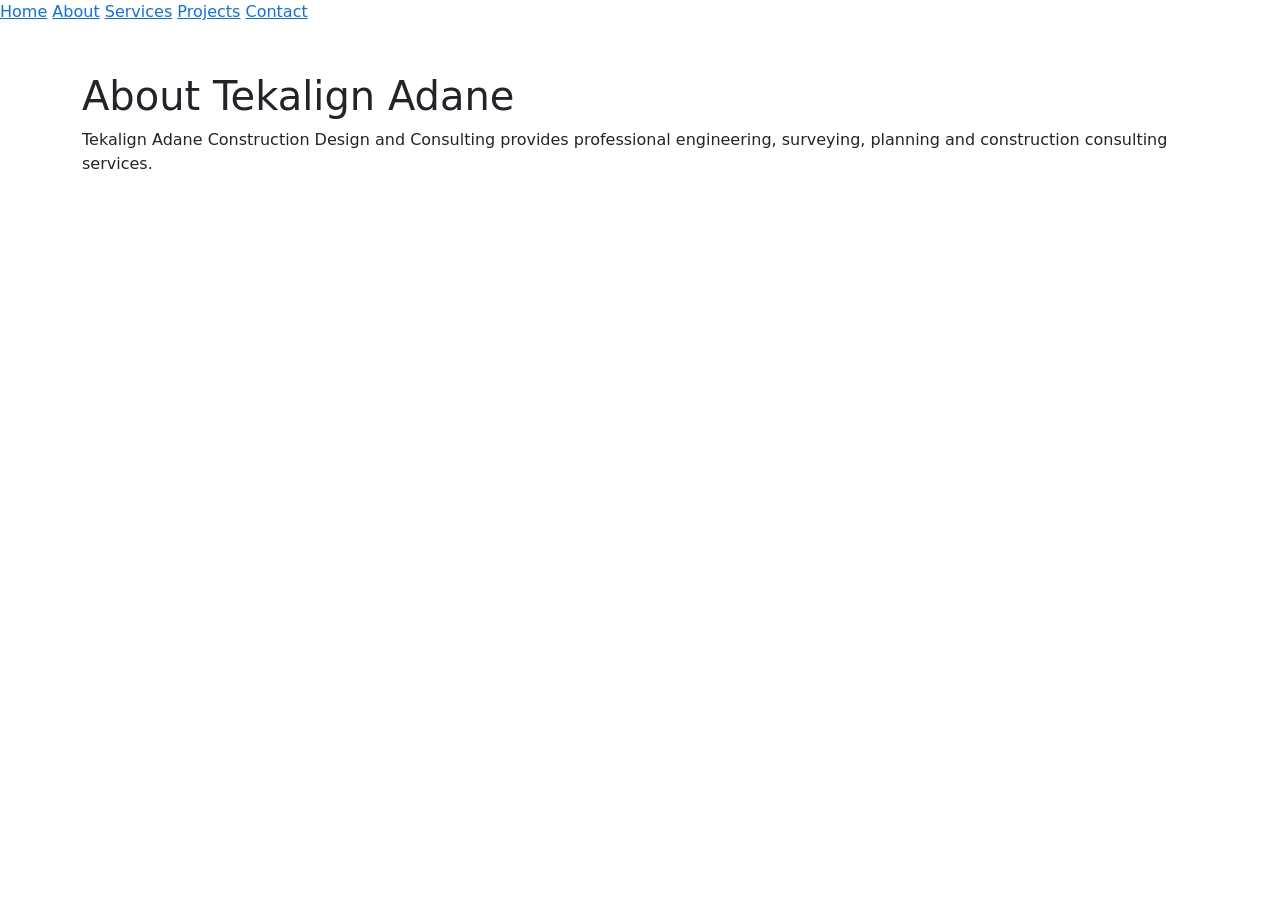
==== about.html @ 86513472 "Update code from VS Code" ====
<!DOCTYPE html>
<html>
<head>
<title>Tekalign Adane Construction Design and Consulting</title>
<link rel="stylesheet" href="css/style.css">
<link href="https://cdn.jsdelivr.net/npm/bootstrap@5.3.3/dist/css/bootstrap.min.css" rel="stylesheet">
</head>

<body>

<nav>
<a href="index.html">Home</a>
<a href="about.html">About</a>
<a href="services.html">Services</a>
<a href="projects.html">Projects</a>
<a href="contact.html">Contact</a>
</nav>


<section class="container py-5">

<h1>About Tekalign Adane</h1>

<p>
Tekalign Adane Construction Design and Consulting provides
professional engineering, surveying, planning and construction
consulting services.
</p>

</section>

</body>
</html>
---- css/style.css ----
.hero {
  height: 80vh;
  background: linear-gradient(rgba(0,0,0,0.6), rgba(0,0,0,0.6)),
              url('../images/hero.jpg') center/cover no-repeat;
}
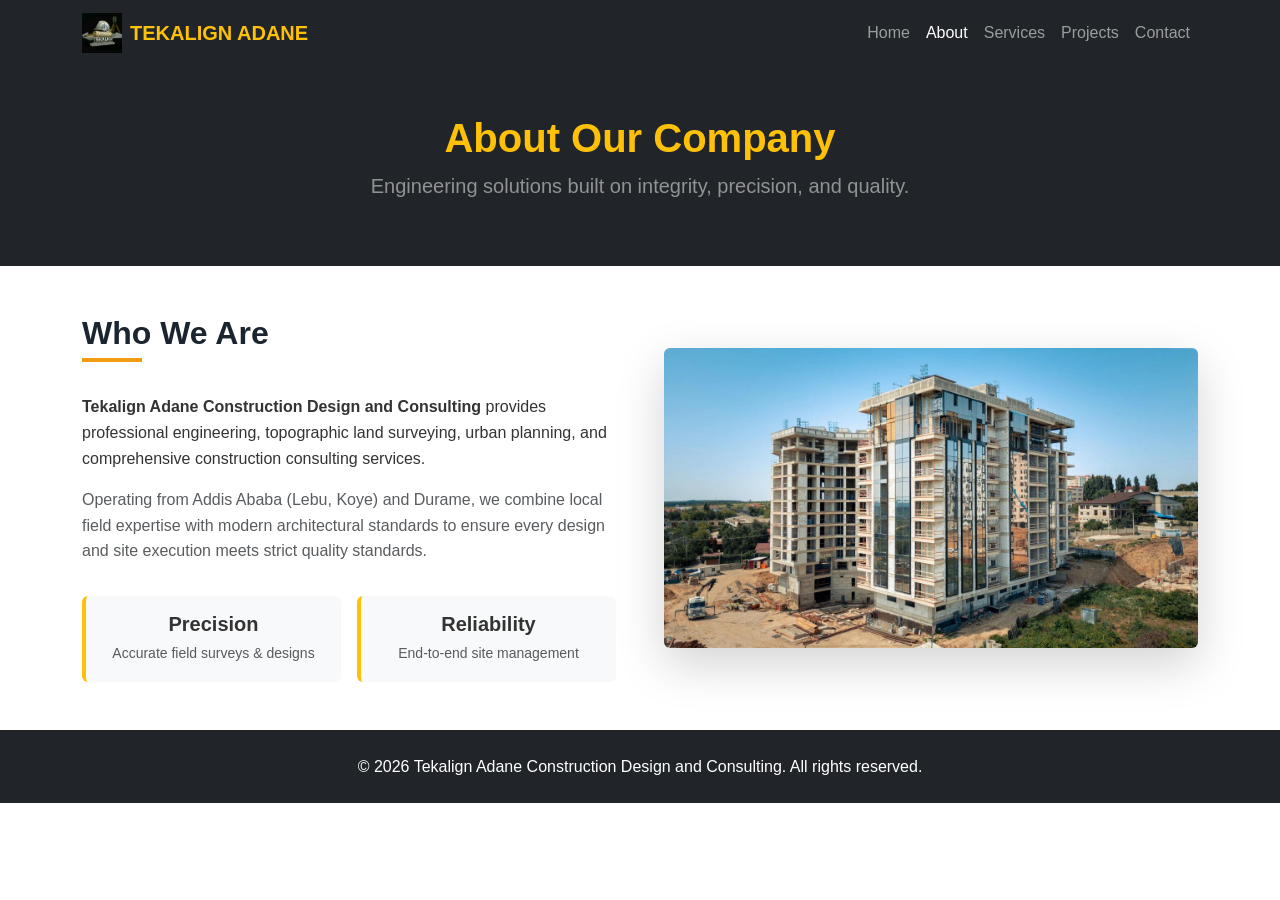
==== commit a69a41cd: "Update all" ====
--- a/about.html
+++ b/about.html
@@ -1,33 +1,88 @@
 <!DOCTYPE html>
-<html>
+<html lang="en">
 <head>
-<title>Tekalign Adane Construction Design and Consulting</title>
-<link rel="stylesheet" href="css/style.css">
-<link href="https://cdn.jsdelivr.net/npm/bootstrap@5.3.3/dist/css/bootstrap.min.css" rel="stylesheet">
+  <meta charset="UTF-8">
+  <meta name="viewport" content="width=device-width, initial-scale=1.0">
+  <title>About Us | Tekalign Adane Construction Design & Consulting</title>
+  
+  <!-- Bootstrap 5 CSS -->
+  <link href="https://cdn.jsdelivr.net/npm/bootstrap@5.3.3/dist/css/bootstrap.min.css" rel="stylesheet">
+  <!-- Custom CSS -->
+  <link rel="stylesheet" href="css/style.css">
 </head>
-
 <body>
 
-<nav>
-<a href="index.html">Home</a>
-<a href="about.html">About</a>
-<a href="services.html">Services</a>
-<a href="projects.html">Projects</a>
-<a href="contact.html">Contact</a>
-</nav>
+  <!-- Navigation -->
+  <nav class="navbar navbar-expand-lg navbar-dark bg-dark sticky-top">
+    <div class="container">
+      <a class="navbar-brand d-flex align-items-center" href="index.html">
+        <img src="images/logo.png" alt="Tekalign Adane Logo" height="40" class="me-2">
+        <span class="fw-bold text-warning">TEKALIGN ADANE</span>
+      </a>
+      <button class="navbar-toggler" type="button" data-bs-toggle="collapse" data-bs-target="#navbarNav">
+        <span class="navbar-toggler-icon"></span>
+      </button>
+      <div class="collapse navbar-collapse" id="navbarNav">
+        <ul class="navbar-nav ms-auto">
+          <li class="nav-item"><a class="nav-link" href="index.html">Home</a></li>
+          <li class="nav-item"><a class="nav-link active" href="about.html">About</a></li>
+          <li class="nav-item"><a class="nav-link" href="services.html">Services</a></li>
+          <li class="nav-item"><a class="nav-link" href="projects.html">Projects</a></li>
+          <li class="nav-item"><a class="nav-link" href="contact.html">Contact</a></li>
+        </ul>
+      </div>
+    </div>
+  </nav>
 
+  <!-- Header Banner -->
+  <header class="bg-dark text-white py-5 text-center">
+    <div class="container">
+      <h1 class="fw-bold text-warning">About Our Company</h1>
+      <p class="lead text-white-50">Engineering solutions built on integrity, precision, and quality.</p>
+    </div>
+  </header>
 
-<section class="container py-5">
+  <!-- About Details Section -->
+  <section class="py-5">
+    <div class="container">
+      <div class="row align-items-center g-5">
+        <div class="col-lg-6">
+          <h2 class="section-title">Who We Are</h2>
+          <p>
+            <strong>Tekalign Adane Construction Design and Consulting</strong> provides professional engineering, topographic land surveying, urban planning, and comprehensive construction consulting services.
+          </p>
+          <p class="text-muted">
+            Operating from Addis Ababa (Lebu, Koye) and Durame, we combine local field expertise with modern architectural standards to ensure every design and site execution meets strict quality standards.
+          </p>
+          <div class="row g-3 mt-2">
+            <div class="col-6">
+              <div class="p-3 bg-light rounded text-center border-start border-warning border-4">
+                <h5 class="fw-bold mb-1">Precision</h5>
+                <small class="text-muted">Accurate field surveys & designs</small>
+              </div>
+            </div>
+            <div class="col-6">
+              <div class="p-3 bg-light rounded text-center border-start border-warning border-4">
+                <h5 class="fw-bold mb-1">Reliability</h5>
+                <small class="text-muted">End-to-end site management</small>
+              </div>
+            </div>
+          </div>
+        </div>
+        <div class="col-lg-6">
+          <img src="images/project2.jpg" class="img-fluid rounded shadow-lg" alt="Construction Site Fieldwork">
+        </div>
+      </div>
+    </div>
+  </section>
 
-<h1>About Tekalign Adane</h1>
+  <!-- Footer -->
+  <footer class="text-white text-center py-4 bg-dark">
+    <div class="container">
+      <p class="mb-0">&copy; 2026 Tekalign Adane Construction Design and Consulting. All rights reserved.</p>
+    </div>
+  </footer>
 
-<p>
-Tekalign Adane Construction Design and Consulting provides
-professional engineering, surveying, planning and construction
-consulting services.
-</p>
-
-</section>
-
+  <script src="https://cdn.jsdelivr.net/npm/bootstrap@5.3.3/dist/js/bootstrap.bundle.min.js"></script>
 </body>
 </html>
--- a/css/style.css
+++ b/css/style.css
@@ -1,5 +1,110 @@
+/* Color Palette & Base Variables */
+:root {
+  --primary-color: #f39c12; /* Construction Yellow/Gold */
+  --dark-color: #1a252f;    /* Deep Slate/Navy */
+  --light-bg: #f8f9fa;      /* Clean Off-White */
+  --accent-color: #e67e22;  /* Warm Orange */
+}
+
+body {
+  font-family: 'Segoe UI', Tahoma, Geneva, Verdana, sans-serif;
+  color: #333;
+  line-height: 1.6;
+}
+
+/* Hero Section */
 .hero {
   height: 80vh;
-  background: linear-gradient(rgba(0,0,0,0.6), rgba(0,0,0,0.6)),
+  background: linear-gradient(rgba(26, 37, 47, 0.75), rgba(26, 37, 47, 0.75)),
               url('../images/hero.jpg') center/cover no-repeat;
+  color: #ffffff;
+  display: flex;
+  align-items: center;
+  justify-content: center;
+  text-align: center;
+}
+
+.hero h1 {
+  font-size: 3rem;
+  font-weight: 700;
+  color: var(--primary-color);
+}
+
+.hero p {
+  font-size: 1.25rem;
+  max-width: 650px;
+  margin: 0 auto 1.5rem auto;
+}
+
+/* Custom Buttons */
+.btn-primary-custom {
+  background-color: var(--primary-color);
+  color: #fff;
+  border: none;
+  padding: 10px 25px;
+  font-weight: 600;
+  transition: all 0.3s ease;
+}
+
+.btn-primary-custom:hover {
+  background-color: var(--accent-color);
+  color: #fff;
+}
+
+/* Section Headings */
+.section-title {
+  position: relative;
+  font-weight: 700;
+  color: var(--dark-color);
+  margin-bottom: 2rem;
+  padding-bottom: 10px;
+}
+
+.section-title::after {
+  content: '';
+  position: absolute;
+  bottom: 0;
+  left: 0;
+  width: 60px;
+  height: 4px;
+  background-color: var(--primary-color);
+}
+
+.text-center .section-title::after {
+  left: 50%;
+  transform: translateX(-50%);
+}
+
+/* Service & Project Cards */
+.card-custom {
+  border: none;
+  border-radius: 8px;
+  box-shadow: 0 4px 15px rgba(0, 0, 0, 0.08);
+  transition: transform 0.3s ease, box-shadow 0.3s ease;
+  overflow: hidden;
+  height: 100%;
+}
+
+.card-custom:hover {
+  transform: translateY(-5px);
+  box-shadow: 0 8px 25px rgba(0, 0, 0, 0.15);
+}
+
+.card-custom img {
+  height: 220px;
+  object-fit: cover;
+}
+
+/* Contact Info Box */
+.info-box {
+  background-color: var(--light-bg);
+  border-left: 4px solid var(--primary-color);
+  padding: 20px;
+  margin-bottom: 20px;
+  border-radius: 4px;
+}
+
+/* Footer */
+footer {
+  background-color: var(--dark-color);
 }
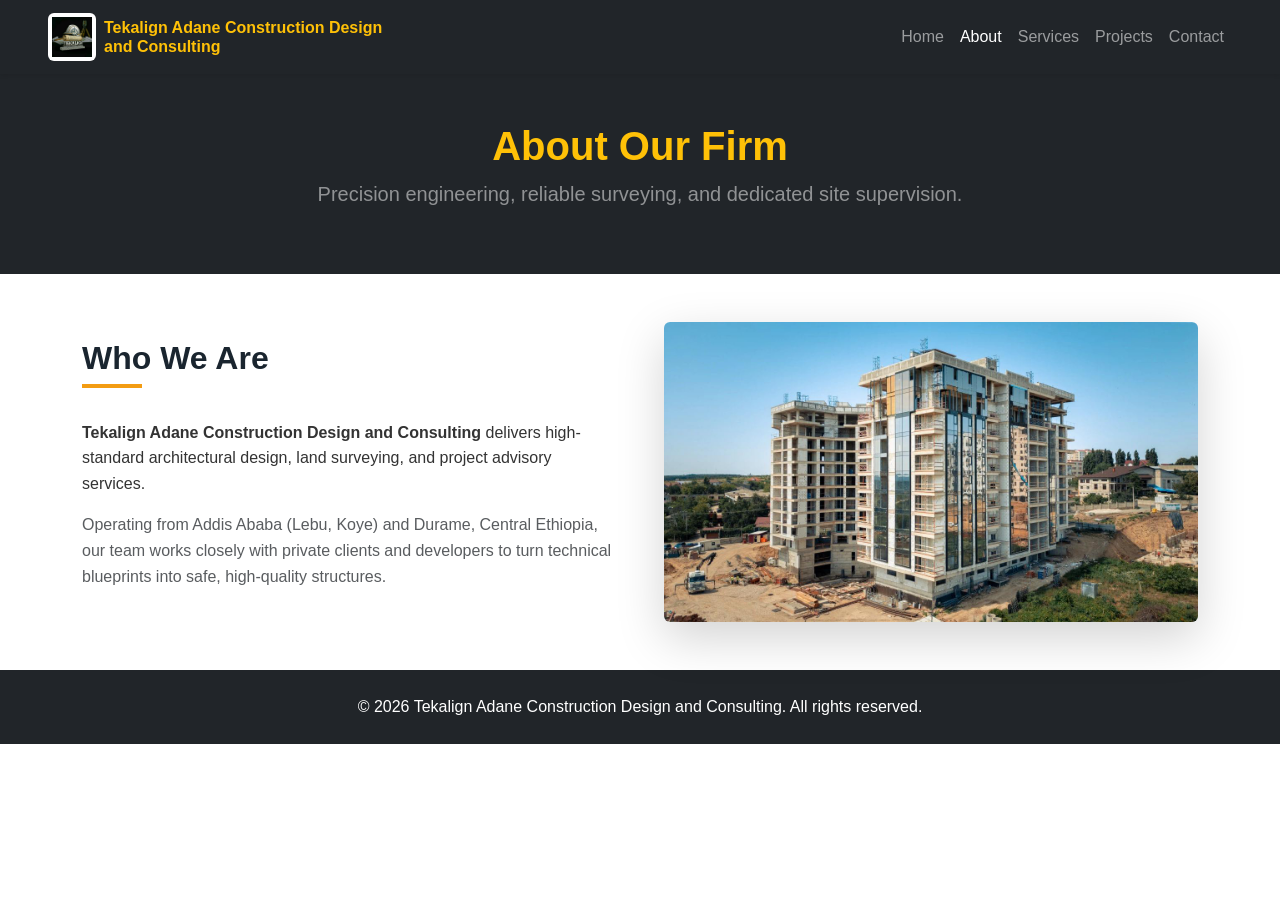
==== commit 18150d3a: "Update contact page with form and clickable email links" ====
--- a/about.html
+++ b/about.html
@@ -3,21 +3,23 @@
 <head>
   <meta charset="UTF-8">
   <meta name="viewport" content="width=device-width, initial-scale=1.0">
-  <title>About Us | Tekalign Adane Construction Design & Consulting</title>
+  <title>About Us - Tekalign Adane Construction Design and Consulting</title>
   
-  <!-- Bootstrap 5 CSS -->
   <link href="https://cdn.jsdelivr.net/npm/bootstrap@5.3.3/dist/css/bootstrap.min.css" rel="stylesheet">
-  <!-- Custom CSS -->
   <link rel="stylesheet" href="css/style.css">
 </head>
 <body>
 
   <!-- Navigation -->
-  <nav class="navbar navbar-expand-lg navbar-dark bg-dark sticky-top">
-    <div class="container">
+  <nav class="navbar navbar-expand-lg navbar-dark bg-dark sticky-top shadow-sm">
+    <div class="container-fluid px-lg-5">
       <a class="navbar-brand d-flex align-items-center" href="index.html">
-        <img src="images/logo.png" alt="Tekalign Adane Logo" height="40" class="me-2">
-        <span class="fw-bold text-warning">TEKALIGN ADANE</span>
+        <div class="bg-white p-1 rounded me-2 d-flex align-items-center justify-content-center" style="height: 48px; width: 48px;">
+          <img src="images/logo.png" alt="Tekalign Adane Logo" style="max-height: 100%; max-width: 100%; object-fit: contain;">
+        </div>
+        <span class="fw-bold text-warning fs-6 text-wrap" style="max-width: 280px; line-height: 1.2;">
+          Tekalign Adane Construction Design and Consulting
+        </span>
       </a>
       <button class="navbar-toggler" type="button" data-bs-toggle="collapse" data-bs-target="#navbarNav">
         <span class="navbar-toggler-icon"></span>
@@ -37,40 +39,26 @@
   <!-- Header Banner -->
   <header class="bg-dark text-white py-5 text-center">
     <div class="container">
-      <h1 class="fw-bold text-warning">About Our Company</h1>
-      <p class="lead text-white-50">Engineering solutions built on integrity, precision, and quality.</p>
+      <h1 class="fw-bold text-warning">About Our Firm</h1>
+      <p class="lead text-white-50">Precision engineering, reliable surveying, and dedicated site supervision.</p>
     </div>
   </header>
 
-  <!-- About Details Section -->
+  <!-- Content Section -->
   <section class="py-5">
     <div class="container">
       <div class="row align-items-center g-5">
         <div class="col-lg-6">
           <h2 class="section-title">Who We Are</h2>
           <p>
-            <strong>Tekalign Adane Construction Design and Consulting</strong> provides professional engineering, topographic land surveying, urban planning, and comprehensive construction consulting services.
+            <strong>Tekalign Adane Construction Design and Consulting</strong> delivers high-standard architectural design, land surveying, and project advisory services.
           </p>
           <p class="text-muted">
-            Operating from Addis Ababa (Lebu, Koye) and Durame, we combine local field expertise with modern architectural standards to ensure every design and site execution meets strict quality standards.
+            Operating from Addis Ababa (Lebu, Koye) and Durame, Central Ethiopia, our team works closely with private clients and developers to turn technical blueprints into safe, high-quality structures.
           </p>
-          <div class="row g-3 mt-2">
-            <div class="col-6">
-              <div class="p-3 bg-light rounded text-center border-start border-warning border-4">
-                <h5 class="fw-bold mb-1">Precision</h5>
-                <small class="text-muted">Accurate field surveys & designs</small>
-              </div>
-            </div>
-            <div class="col-6">
-              <div class="p-3 bg-light rounded text-center border-start border-warning border-4">
-                <h5 class="fw-bold mb-1">Reliability</h5>
-                <small class="text-muted">End-to-end site management</small>
-              </div>
-            </div>
-          </div>
         </div>
         <div class="col-lg-6">
-          <img src="images/project2.jpg" class="img-fluid rounded shadow-lg" alt="Construction Site Fieldwork">
+          <img src="images/project2.jpg" alt="Construction Management" class="img-fluid rounded shadow-lg">
         </div>
       </div>
     </div>
--- a/css/style.css
+++ b/css/style.css
@@ -1,8 +1,8 @@
-/* Color Palette & Base Variables */
+/* Color Palette & Variables */
 :root {
   --primary-color: #f39c12; /* Construction Yellow/Gold */
-  --dark-color: #1a252f;    /* Deep Slate/Navy */
-  --light-bg: #f8f9fa;      /* Clean Off-White */
+  --dark-color: #1a252f;    /* Dark Navy/Slate */
+  --light-bg: #f8f9fa;      /* Off-White */
   --accent-color: #e67e22;  /* Warm Orange */
 }
 
@@ -82,7 +82,6 @@
   box-shadow: 0 4px 15px rgba(0, 0, 0, 0.08);
   transition: transform 0.3s ease, box-shadow 0.3s ease;
   overflow: hidden;
-  height: 100%;
 }
 
 .card-custom:hover {
